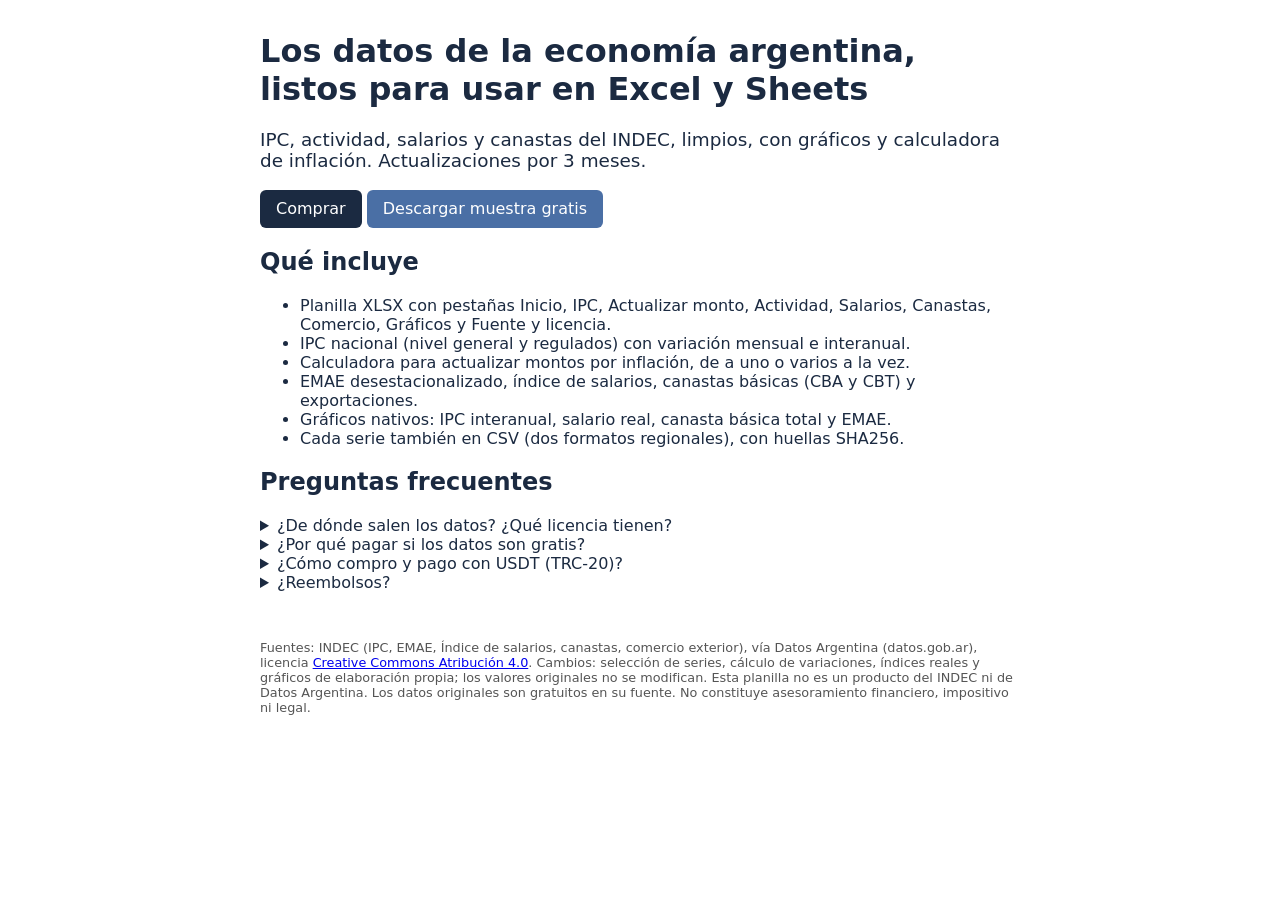
==== index.html @ d523b57c "Planilla Pro site" ====
<!doctype html>
<html lang="es"><head><meta charset="utf-8"><meta name="viewport" content="width=device-width,initial-scale=1">
<title>Planilla Pro Argentina: datos de la economía listos para Excel y Sheets</title>
<link rel="stylesheet" href="style.css"></head>
<body><main>
<h1>Los datos de la economía argentina, listos para usar en Excel y Sheets</h1>
<p class="sub">IPC, actividad, salarios y canastas del INDEC, limpios, con gráficos y calculadora de inflación. Actualizaciones por 3 meses.</p>
<p><a class="btn" href="comprar-manual.html">Comprar</a> <a class="btn alt" href="muestra_gratis.xlsx" download>Descargar muestra gratis</a></p>
<h2>Qué incluye</h2>
<ul>
<li>Planilla XLSX con pestañas Inicio, IPC, Actualizar monto, Actividad, Salarios, Canastas, Comercio, Gráficos y Fuente y licencia.</li>
<li>IPC nacional (nivel general y regulados) con variación mensual e interanual.</li>
<li>Calculadora para actualizar montos por inflación, de a uno o varios a la vez.</li>
<li>EMAE desestacionalizado, índice de salarios, canastas básicas (CBA y CBT) y exportaciones.</li>
<li>Gráficos nativos: IPC interanual, salario real, canasta básica total y EMAE.</li>
<li>Cada serie también en CSV (dos formatos regionales), con huellas SHA256.</li>
</ul>
<h2>Preguntas frecuentes</h2>
<details><summary>¿De dónde salen los datos? ¿Qué licencia tienen?</summary><p>Del INDEC, vía Datos Argentina (datos.gob.ar), con licencia Creative Commons Atribución 4.0. La planilla verifica la licencia de cada serie al generarse.</p></details>
<details><summary>¿Por qué pagar si los datos son gratis?</summary><p>Los datos originales son gratuitos en su fuente y podés bajarlos vos. Lo que se ofrece es la organización, el formato, los gráficos, la calculadora y las actualizaciones.</p></details>
<details><summary>¿Cómo compro y pago con USDT (TRC-20)?</summary><p>Tocá «Comprar» o escribí a <a href="mailto:ventolabs.hq@proton.me?subject=Pedido%20Planilla%20Pro">ventolabs.hq@proton.me</a> con el asunto <b>Pedido Planilla Pro</b>. Te respondemos con un monto exacto (5 USDT hasta el 31/10/2026, luego 9) y la dirección TRON. Enviá exactamente ese monto de USDT por la red TRON (TRC-20) y respondé el hilo con el txid. Cuando confirmamos el pago, te enviamos el ZIP por email. Incluye actualizaciones por 3 meses (reenvío del ZIP tras releases del INDEC, a pedido).</p></details>
<details><summary>¿Reembolsos?</summary><p>Si el archivo no abre o no es lo descripto, devolvemos el 100% en USDT (TRC-20) a la dirección que nos indiques, dentro de 7 días de la compra; escribinos a ventolabs.hq@proton.me con el txid. No devolvemos a direcciones de exchange sin memo confirmado.</p></details>
</main>
<footer><p>Fuentes: INDEC (IPC, EMAE, Índice de salarios, canastas, comercio exterior), vía Datos Argentina (datos.gob.ar), licencia <a href="https://creativecommons.org/licenses/by/4.0/deed.es">Creative Commons Atribución 4.0</a>. Cambios: selección de series, cálculo de variaciones, índices reales y gráficos de elaboración propia; los valores originales no se modifican. Esta planilla no es un producto del INDEC ni de Datos Argentina. Los datos originales son gratuitos en su fuente. No constituye asesoramiento financiero, impositivo ni legal.</p></footer>
</body></html>
---- style.css ----
body{font-family:system-ui,sans-serif;max-width:760px;margin:2rem auto;padding:0 1rem;color:#1b2a41}
.sub{font-size:1.15rem}.btn{display:inline-block;background:#1b2a41;color:#fff;padding:.6rem 1rem;border-radius:6px;text-decoration:none;border:0;cursor:pointer}
.btn.alt{background:#4a6fa5}.warn{color:#8a4b00}footer{margin-top:3rem;font-size:.8rem;color:#555}code{word-break:break-all}
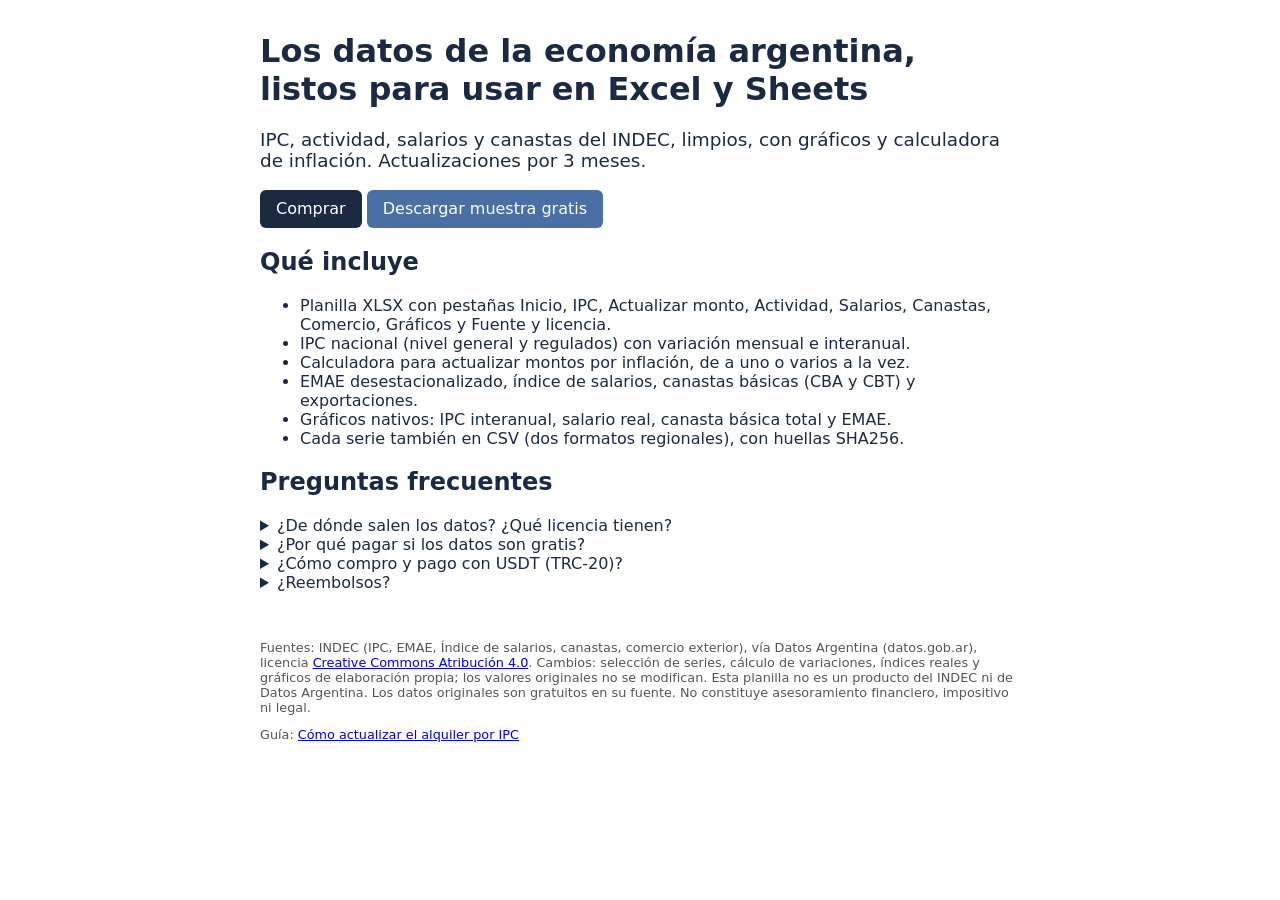
==== commit 348eadec: "Add IPC rent guide page + sitemap" ====
--- a/index.html
+++ b/index.html
@@ -21,5 +21,5 @@
 <details><summary>¿Cómo compro y pago con USDT (TRC-20)?</summary><p>Tocá «Comprar» o escribí a <a href="mailto:ventolabs.hq@proton.me?subject=Pedido%20Planilla%20Pro">ventolabs.hq@proton.me</a> con el asunto <b>Pedido Planilla Pro</b>. Te respondemos con un monto exacto (5 USDT hasta el 31/10/2026, luego 9) y la dirección TRON. Enviá exactamente ese monto de USDT por la red TRON (TRC-20) y respondé el hilo con el txid. Cuando confirmamos el pago, te enviamos el ZIP por email. Incluye actualizaciones por 3 meses (reenvío del ZIP tras releases del INDEC, a pedido).</p></details>
 <details><summary>¿Reembolsos?</summary><p>Si el archivo no abre o no es lo descripto, devolvemos el 100% en USDT (TRC-20) a la dirección que nos indiques, dentro de 7 días de la compra; escribinos a ventolabs.hq@proton.me con el txid. No devolvemos a direcciones de exchange sin memo confirmado.</p></details>
 </main>
-<footer><p>Fuentes: INDEC (IPC, EMAE, Índice de salarios, canastas, comercio exterior), vía Datos Argentina (datos.gob.ar), licencia <a href="https://creativecommons.org/licenses/by/4.0/deed.es">Creative Commons Atribución 4.0</a>. Cambios: selección de series, cálculo de variaciones, índices reales y gráficos de elaboración propia; los valores originales no se modifican. Esta planilla no es un producto del INDEC ni de Datos Argentina. Los datos originales son gratuitos en su fuente. No constituye asesoramiento financiero, impositivo ni legal.</p></footer>
+<footer><p>Fuentes: INDEC (IPC, EMAE, Índice de salarios, canastas, comercio exterior), vía Datos Argentina (datos.gob.ar), licencia <a href="https://creativecommons.org/licenses/by/4.0/deed.es">Creative Commons Atribución 4.0</a>. Cambios: selección de series, cálculo de variaciones, índices reales y gráficos de elaboración propia; los valores originales no se modifican. Esta planilla no es un producto del INDEC ni de Datos Argentina. Los datos originales son gratuitos en su fuente. No constituye asesoramiento financiero, impositivo ni legal.</p><p>Guía: <a href="actualizar-alquiler-ipc.html">Cómo actualizar el alquiler por IPC</a></p></footer>
 </body></html>
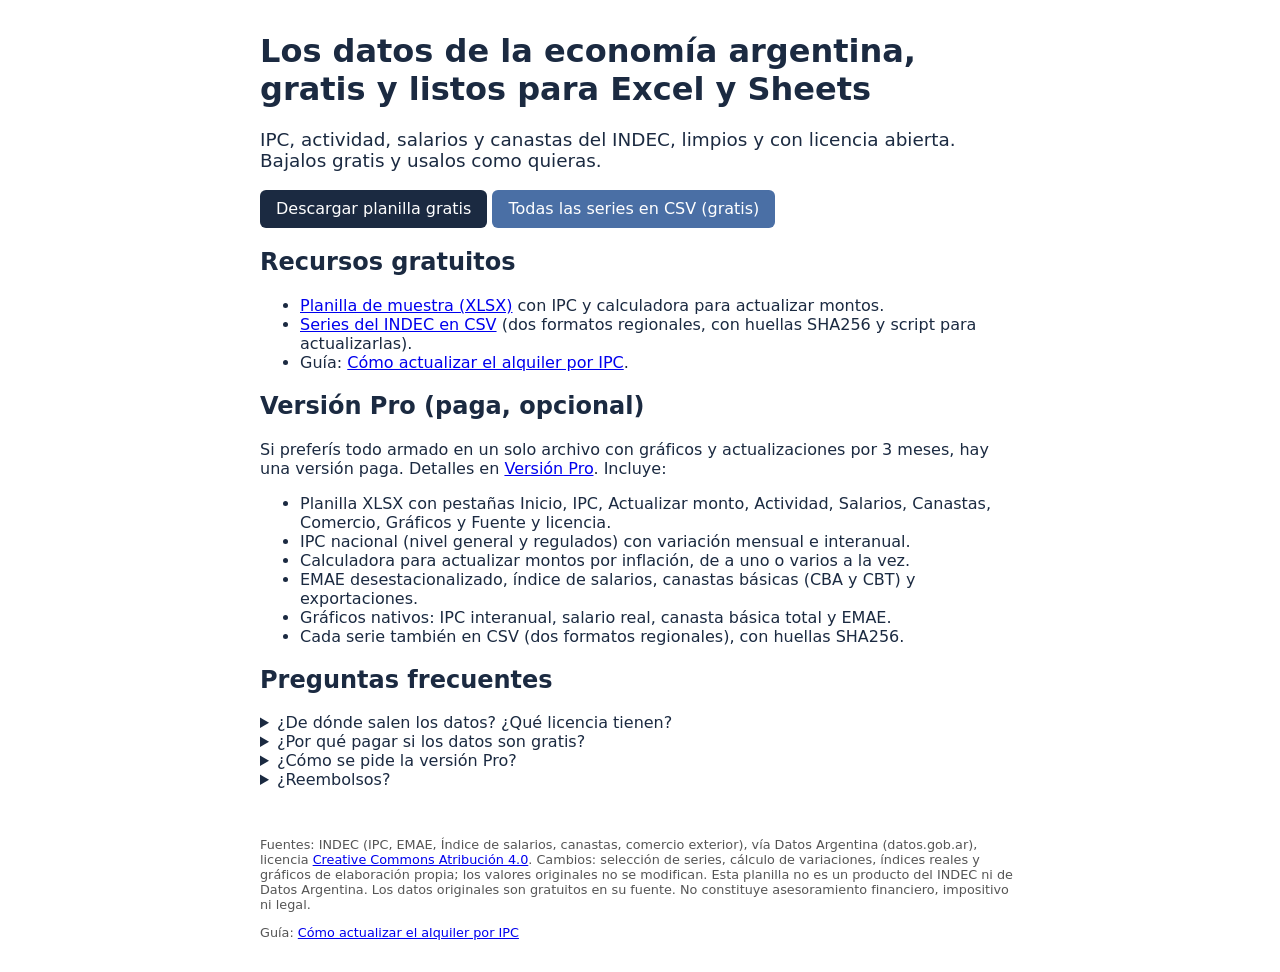
==== commit c7442587: "Index: free resources first, Pro version secondary" ====
--- a/index.html
+++ b/index.html
@@ -1,12 +1,19 @@
 <!doctype html>
 <html lang="es"><head><meta charset="utf-8"><meta name="viewport" content="width=device-width,initial-scale=1">
-<title>Planilla Pro Argentina: datos de la economía listos para Excel y Sheets</title>
+<title>Datos de la economía argentina gratis para Excel y Sheets (IPC, salarios, canastas)</title>
 <link rel="stylesheet" href="style.css"></head>
 <body><main>
-<h1>Los datos de la economía argentina, listos para usar en Excel y Sheets</h1>
-<p class="sub">IPC, actividad, salarios y canastas del INDEC, limpios, con gráficos y calculadora de inflación. Actualizaciones por 3 meses.</p>
-<p><a class="btn" href="comprar-manual.html">Comprar</a> <a class="btn alt" href="muestra_gratis.xlsx" download>Descargar muestra gratis</a></p>
-<h2>Qué incluye</h2>
+<h1>Los datos de la economía argentina, gratis y listos para Excel y Sheets</h1>
+<p class="sub">IPC, actividad, salarios y canastas del INDEC, limpios y con licencia abierta. Bajalos gratis y usalos como quieras.</p>
+<p><a class="btn" href="muestra_gratis.xlsx" download>Descargar planilla gratis</a> <a class="btn alt" href="https://github.com/ventolabs-hq/series-indec-argentina">Todas las series en CSV (gratis)</a></p>
+<h2>Recursos gratuitos</h2>
+<ul>
+<li><a href="muestra_gratis.xlsx" download>Planilla de muestra (XLSX)</a> con IPC y calculadora para actualizar montos.</li>
+<li><a href="https://github.com/ventolabs-hq/series-indec-argentina">Series del INDEC en CSV</a> (dos formatos regionales, con huellas SHA256 y script para actualizarlas).</li>
+<li>Guía: <a href="actualizar-alquiler-ipc.html">Cómo actualizar el alquiler por IPC</a>.</li>
+</ul>
+<h2>Versión Pro (paga, opcional)</h2>
+<p>Si preferís todo armado en un solo archivo con gráficos y actualizaciones por 3 meses, hay una versión paga. Detalles en <a href="comprar-manual.html">Versión Pro</a>. Incluye:</p>
 <ul>
 <li>Planilla XLSX con pestañas Inicio, IPC, Actualizar monto, Actividad, Salarios, Canastas, Comercio, Gráficos y Fuente y licencia.</li>
 <li>IPC nacional (nivel general y regulados) con variación mensual e interanual.</li>
@@ -18,7 +25,7 @@
 <h2>Preguntas frecuentes</h2>
 <details><summary>¿De dónde salen los datos? ¿Qué licencia tienen?</summary><p>Del INDEC, vía Datos Argentina (datos.gob.ar), con licencia Creative Commons Atribución 4.0. La planilla verifica la licencia de cada serie al generarse.</p></details>
 <details><summary>¿Por qué pagar si los datos son gratis?</summary><p>Los datos originales son gratuitos en su fuente y podés bajarlos vos. Lo que se ofrece es la organización, el formato, los gráficos, la calculadora y las actualizaciones.</p></details>
-<details><summary>¿Cómo compro y pago con USDT (TRC-20)?</summary><p>Tocá «Comprar» o escribí a <a href="mailto:ventolabs.hq@proton.me?subject=Pedido%20Planilla%20Pro">ventolabs.hq@proton.me</a> con el asunto <b>Pedido Planilla Pro</b>. Te respondemos con un monto exacto (5 USDT hasta el 31/10/2026, luego 9) y la dirección TRON. Enviá exactamente ese monto de USDT por la red TRON (TRC-20) y respondé el hilo con el txid. Cuando confirmamos el pago, te enviamos el ZIP por email. Incluye actualizaciones por 3 meses (reenvío del ZIP tras releases del INDEC, a pedido).</p></details>
+<details><summary>¿Cómo se pide la versión Pro?</summary><p>Por email. Precio y forma de pago en <a href="comprar-manual.html">Versión Pro</a>.</p></details>
 <details><summary>¿Reembolsos?</summary><p>Si el archivo no abre o no es lo descripto, devolvemos el 100% en USDT (TRC-20) a la dirección que nos indiques, dentro de 7 días de la compra; escribinos a ventolabs.hq@proton.me con el txid. No devolvemos a direcciones de exchange sin memo confirmado.</p></details>
 </main>
 <footer><p>Fuentes: INDEC (IPC, EMAE, Índice de salarios, canastas, comercio exterior), vía Datos Argentina (datos.gob.ar), licencia <a href="https://creativecommons.org/licenses/by/4.0/deed.es">Creative Commons Atribución 4.0</a>. Cambios: selección de series, cálculo de variaciones, índices reales y gráficos de elaboración propia; los valores originales no se modifican. Esta planilla no es un producto del INDEC ni de Datos Argentina. Los datos originales son gratuitos en su fuente. No constituye asesoramiento financiero, impositivo ni legal.</p><p>Guía: <a href="actualizar-alquiler-ipc.html">Cómo actualizar el alquiler por IPC</a></p></footer>
